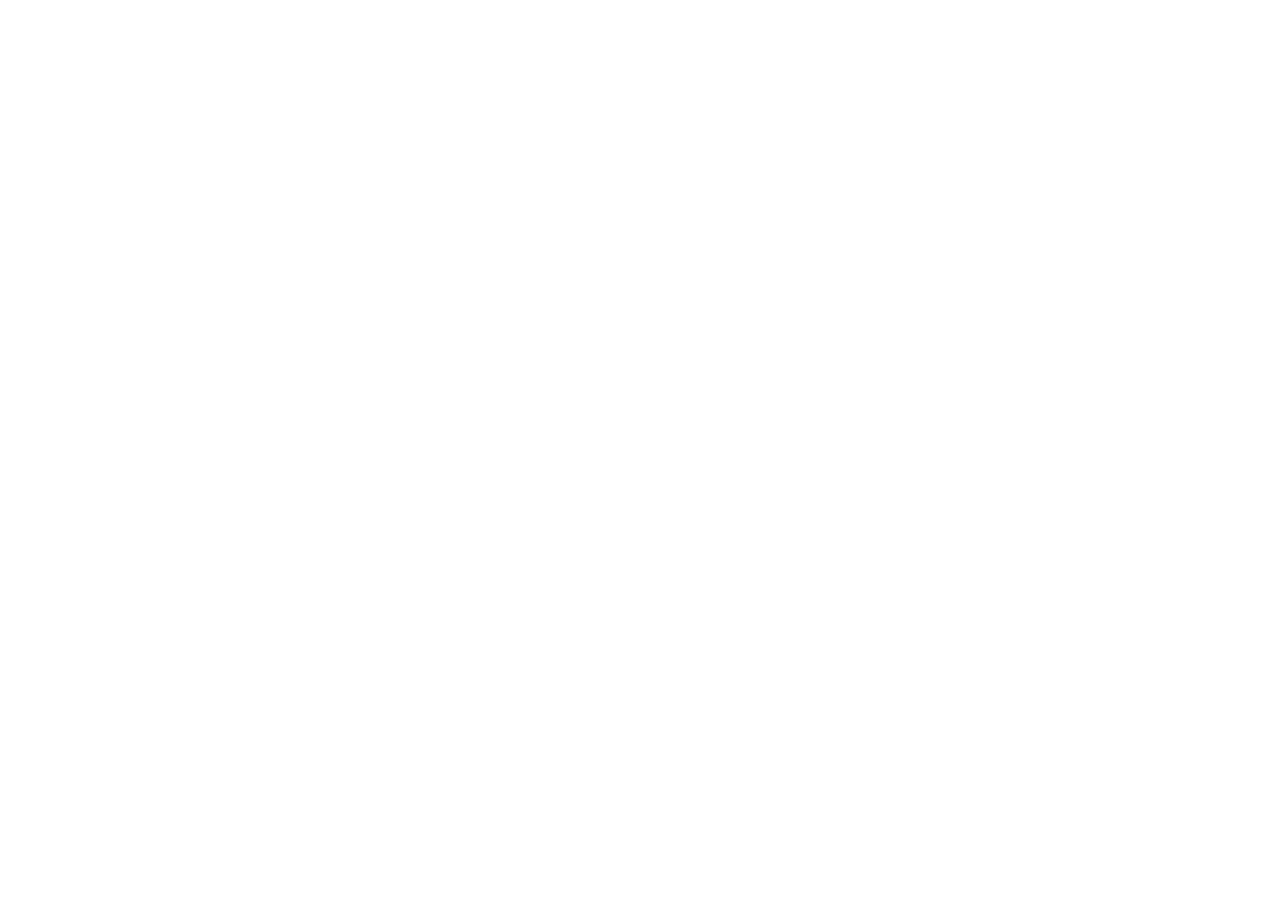
==== index.html @ b3fe714a "v0.0.1" ====
<!DOCTYPE HTML>
<html lang="en">
<head>
    <!-- Initialize -->
    <meta http-equiv="content-type" content="text/html, charset=utf8">
    <meta name="viewport" content="width=device-width,initial-scale=1, minimum-scale=1 , maximum-scale=1, user-scalable=no, viewport-fit=cover">
    <meta http-equiv="X-UA-Compatible" content="IE=edge,chrome=1">

    <!-- Search Engine -->
    <title>GrabAtoilet</title>
    <meta name="title" content="Title">
    <meta name="description" content="Web's description">
    <meta name="author" content="Author Name">
    <link rel="icon" href="Web's icon">
    <link rel="shortcut icon" href="Web's icon">

    <!-- Open Graph -->
    <link rel="canonical" href="Your absolute web path">
    <meta property="og:title" content="Open Graph title">
    <meta property="og:description" content="Open Graph description">
    <meta property='article:author' content="Author Name">
    <meta property='og:site_name' content="Web name">
    <meta property="og:image" content="Open graph image, absolute web path to image">
    <meta property="og:image:width" content="512">
    <meta property="og:image:height" content="512">
    <meta property="og:locale" content="en_US">
    <meta property="og:type" content="website">

    <!-- Twitter Card -->
    <meta name="twitter:card" content="summary_large_image">
    <meta name="twitter:title" content="Title which will be appeared on Twitter">
    <meta name="twitter:description" content="Description which will be appeared on Twitter">
    <meta name="twitter:site" content="@yourtwitteraccount">
    <meta name="twitter:image" content="Absoulute web path to image">
    <meta name="twitter:creator" content="@yourtwitteraccount">

    <!-- Web App -->
    <link rel="manifest" href="assets/app/manifest.json">
    <meta name="mobile-web-app-capable" content="yes">
    <meta name="theme-color" content="Put your theem color here">
    

    <!-- MS Web App -->
    <meta name="application-name" content="App name">
    <meta name="mssmarttagspreventparsing" content="true">
    <meta name="msapplication-window" content="width=800;height=600"> 
    <meta name="msapplication-navbutton-color" content="Put your theme Color Here">
    <meta name="msapplication-tooltip" content="Text that appears when you hover over the pinned shortcut.">

    <!-- Apple Web App -->
    <meta name="apple-mobile-web-app-capable" content="yes">
    <meta name="apple-mobile-web-app-title" content="App name">
    <link rel="apple-touch-icon" href="Image which appear on iOS device">
    <meta name="apple-mobile-web-app-status-bar-style" content="default"> <!-- Option: default, black, black-translucent -->
    <meta name='format-detection' content="telephone=no">
    <meta name="apple-touch-fullscreen" content="yes">
    
    <!-- Apple Devices Splash Screen -->
    <link rel="apple-touch-startup-image" media="(device-width: 375px) and (device-height: 812px) and (-webkit-device-pixel-ratio: 3) and (orientation:portrait)"   href="assets/splash/iPhoneX.png">
    <link rel="apple-touch-startup-image" media="(device-width: 375px) and (device-height: 812px) and (-webkit-device-pixel-ratio: 3) and (orientation:landscape)"   href="assets/splash/iPhoneXL.png">

    <link rel="apple-touch-startup-image" media="(device-width: 375px) and (device-height: 667px) and (-webkit-device-pixel-ratio: 2) and (orientation:portrait)"   href="assets/splash/iPhone.png">
    <link rel="apple-touch-startup-image" media="(device-width: 375px) and (device-height: 667px) and (-webkit-device-pixel-ratio: 2) and (orientation:landscape)"   href="assets/splash/iPhoneL.png">

    <link rel="apple-touch-startup-image" media="(device-width: 414px) and (device-height: 736px) and (-webkit-device-pixel-ratio: 3) and (orientation:portrait)"   href="assets/splash/iPhone.png">
    <link rel="apple-touch-startup-image" media="(device-width: 414px) and (device-height: 736px) and (-webkit-device-pixel-ratio: 3) and (orientation:landscape)"   href="assets/splash/iPhoneL.png">

    <link rel="apple-touch-startup-image" media="(device-width: 320px) and (device-height: 568px) and (-webkit-device-pixel-ratio: 2) and (orientation:portrait)"   href="assets/splash/iPhoneSE.png">
    <link rel="apple-touch-startup-image" media="(device-width: 320px) and (device-height: 568px) and (-webkit-device-pixel-ratio: 2) and (orientation:landscape)"   href="assets/splash/iPhoneSEL.png">

    <link rel="apple-touch-startup-image" media="(device-width: 768px) and (device-height: 1024px) and (-webkit-device-pixel-ratio: 2) and (orientation:portrait)"  href="assets/splash/iPad.png">
    <link rel="apple-touch-startup-image" media="(device-width: 768px) and (device-height: 1024px) and (-webkit-device-pixel-ratio: 2) and (orientation:landscape)"  href="assets/splash/iPadL.png">

    <link rel="apple-touch-startup-image" media="(device-width: 834px) and (device-height: 1112px) and (-webkit-device-pixel-ratio: 2) and (orientation:portrait)"  href="assets/splash/iPadLarge.png">
    <link rel="apple-touch-startup-image" media="(device-width: 834px) and (device-height: 1112px) and (-webkit-device-pixel-ratio: 2) and (orientation:landscape)"  href="assets/splash/iPadLargeL.png">

    <link rel="apple-touch-startup-image" media="(device-width: 1024px) and (device-height: 1366px) and (-webkit-device-pixel-ratio: 2) and (orientation:portrait)" href="assets/splash/iPadPro.png">
    <link rel="apple-touch-startup-image" media="(device-width: 1024px) and (device-height: 1366px) and (-webkit-device-pixel-ratio: 2) and (orientation:landscape)" href="assets/splash/iPadProL.png">

    <link rel="apple-touch-startup-image" media="(device-width: 414px) and (device-height: 896px) and (-webkit-device-pixel-ratio: 2) and (orientation:portrait)" href="assets/splash/iPhoneXR.png">
    <link rel="apple-touch-startup-image" media="(device-width: 414px) and (device-height: 896px) and (-webkit-device-pixel-ratio: 2) and (orientation:landscape)" href="assets/splash/iPhoneXRL.png">

    <link rel="apple-touch-startup-image" media="(device-width: 375px) and (device-height: 812px) and (-webkit-device-pixel-ratio: 3) and (orientation:portrait)" href="assets/splash/iPhoneX.png">
    <link rel="apple-touch-startup-image" media="(device-width: 375px) and (device-height: 812px) and (-webkit-device-pixel-ratio: 3) and (orientation:landscape)" href="assets/splash/iPhoneXL.png">

    <link rel="apple-touch-startup-image" media="(device-width: 414px) and (device-height: 896px) and (-webkit-device-pixel-ratio: 3) and (orientation:portrait)" href="assets/splash/iPhoneXSMax.png">
    <link rel="apple-touch-startup-image" media="(device-width: 414px) and (device-height: 896px) and (-webkit-device-pixel-ratio: 3) and (orientation:landscape)" href="assets/splash/iPhoneXSMaxL.png">

    <!--CDN-->
    <script src="https://ajax.googleapis.com/ajax/libs/jquery/3.3.1/jquery.min.js"></script>
    

    <!--Style&Script-->
    <script src="./assets//app//js/main.js"></script>
   
</head>
<body>
    <link rel="stylesheet" type="text/css" href="assets/app/css/main.css">
    <div id="map"></div>
   
   
    
  
    <script async defer src="https://maps.googleapis.com/maps/api/js?key=AIzaSyA2bTvTV6bXpGXE_0m2gXBUGIq1Y7d7y18&callback=initMap"></script>
</body>
</html>
---- assets/app/css/main.css ----
html, body {
    height: 100%;
    margin: 0;
    padding: 0;
  }

  #map {
    height: 100%;
  }
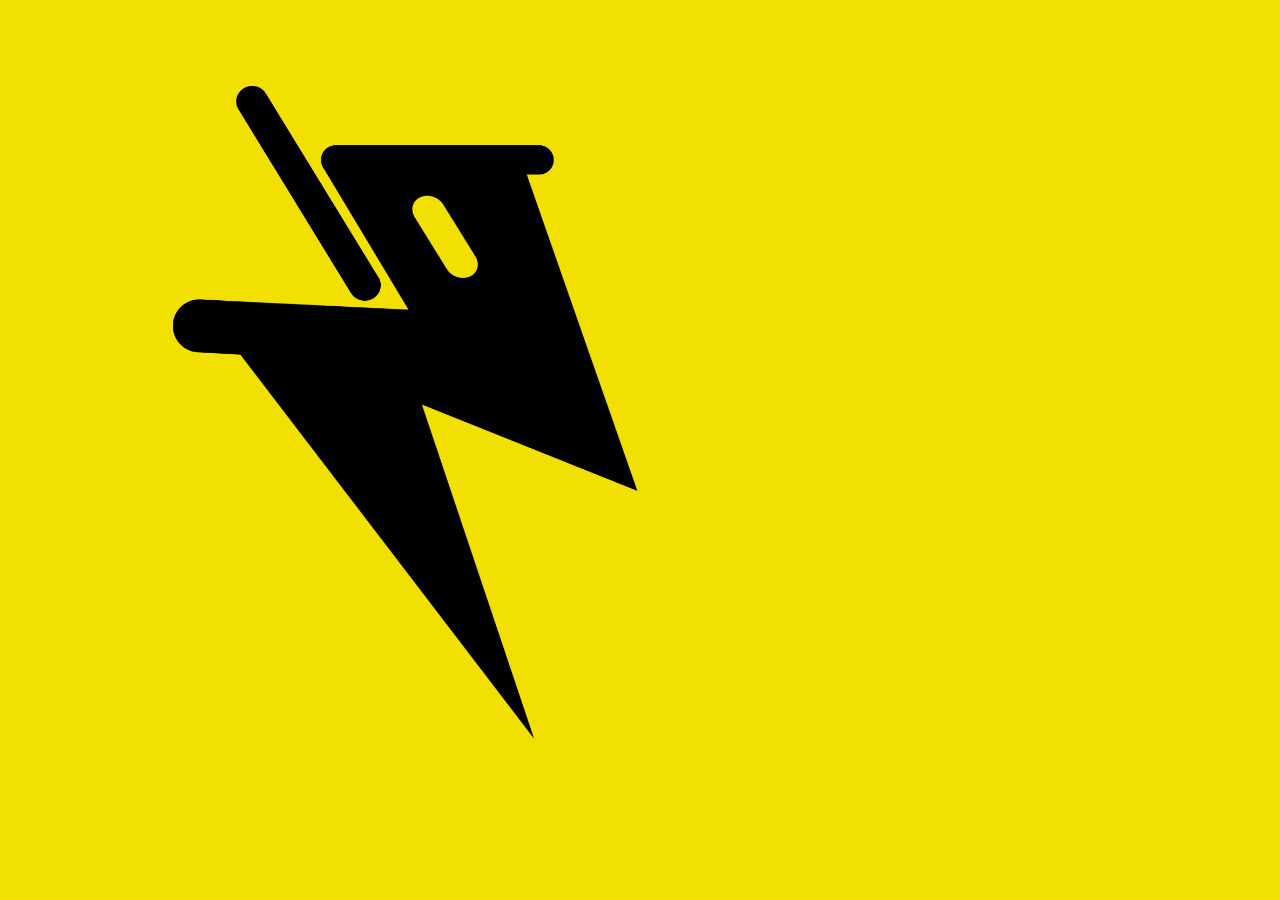
==== commit d9b6c7d2: "v0.1.1" ====
--- a/index.html
+++ b/index.html
@@ -1,9 +1,11 @@
 <!DOCTYPE HTML>
 <html lang="en">
+
 <head>
     <!-- Initialize -->
     <meta http-equiv="content-type" content="text/html, charset=utf8">
-    <meta name="viewport" content="width=device-width,initial-scale=1, minimum-scale=1 , maximum-scale=1, user-scalable=no, viewport-fit=cover">
+    <meta name="viewport"
+        content="width=device-width,initial-scale=1, minimum-scale=1 , maximum-scale=1, user-scalable=no, viewport-fit=cover">
     <meta http-equiv="X-UA-Compatible" content="IE=edge,chrome=1">
 
     <!-- Search Engine -->
@@ -38,12 +40,12 @@
     <link rel="manifest" href="assets/app/manifest.json">
     <meta name="mobile-web-app-capable" content="yes">
     <meta name="theme-color" content="Put your theem color here">
-    
+
 
     <!-- MS Web App -->
     <meta name="application-name" content="App name">
     <meta name="mssmarttagspreventparsing" content="true">
-    <meta name="msapplication-window" content="width=800;height=600"> 
+    <meta name="msapplication-window" content="width=800;height=600">
     <meta name="msapplication-navbutton-color" content="Put your theme Color Here">
     <meta name="msapplication-tooltip" content="Text that appears when you hover over the pinned shortcut.">
 
@@ -51,56 +53,122 @@
     <meta name="apple-mobile-web-app-capable" content="yes">
     <meta name="apple-mobile-web-app-title" content="App name">
     <link rel="apple-touch-icon" href="Image which appear on iOS device">
-    <meta name="apple-mobile-web-app-status-bar-style" content="default"> <!-- Option: default, black, black-translucent -->
+    <meta name="apple-mobile-web-app-status-bar-style" content="default">
+    <!-- Option: default, black, black-translucent -->
     <meta name='format-detection' content="telephone=no">
     <meta name="apple-touch-fullscreen" content="yes">
-    
+
     <!-- Apple Devices Splash Screen -->
-    <link rel="apple-touch-startup-image" media="(device-width: 375px) and (device-height: 812px) and (-webkit-device-pixel-ratio: 3) and (orientation:portrait)"   href="assets/splash/iPhoneX.png">
-    <link rel="apple-touch-startup-image" media="(device-width: 375px) and (device-height: 812px) and (-webkit-device-pixel-ratio: 3) and (orientation:landscape)"   href="assets/splash/iPhoneXL.png">
+    <link rel="apple-touch-startup-image"
+        media="(device-width: 375px) and (device-height: 812px) and (-webkit-device-pixel-ratio: 3) and (orientation:portrait)"
+        href="assets/splash/iPhoneX.png">
+    <link rel="apple-touch-startup-image"
+        media="(device-width: 375px) and (device-height: 812px) and (-webkit-device-pixel-ratio: 3) and (orientation:landscape)"
+        href="assets/splash/iPhoneXL.png">
 
-    <link rel="apple-touch-startup-image" media="(device-width: 375px) and (device-height: 667px) and (-webkit-device-pixel-ratio: 2) and (orientation:portrait)"   href="assets/splash/iPhone.png">
-    <link rel="apple-touch-startup-image" media="(device-width: 375px) and (device-height: 667px) and (-webkit-device-pixel-ratio: 2) and (orientation:landscape)"   href="assets/splash/iPhoneL.png">
+    <link rel="apple-touch-startup-image"
+        media="(device-width: 375px) and (device-height: 667px) and (-webkit-device-pixel-ratio: 2) and (orientation:portrait)"
+        href="assets/splash/iPhone.png">
+    <link rel="apple-touch-startup-image"
+        media="(device-width: 375px) and (device-height: 667px) and (-webkit-device-pixel-ratio: 2) and (orientation:landscape)"
+        href="assets/splash/iPhoneL.png">
 
-    <link rel="apple-touch-startup-image" media="(device-width: 414px) and (device-height: 736px) and (-webkit-device-pixel-ratio: 3) and (orientation:portrait)"   href="assets/splash/iPhone.png">
-    <link rel="apple-touch-startup-image" media="(device-width: 414px) and (device-height: 736px) and (-webkit-device-pixel-ratio: 3) and (orientation:landscape)"   href="assets/splash/iPhoneL.png">
+    <link rel="apple-touch-startup-image"
+        media="(device-width: 414px) and (device-height: 736px) and (-webkit-device-pixel-ratio: 3) and (orientation:portrait)"
+        href="assets/splash/iPhone.png">
+    <link rel="apple-touch-startup-image"
+        media="(device-width: 414px) and (device-height: 736px) and (-webkit-device-pixel-ratio: 3) and (orientation:landscape)"
+        href="assets/splash/iPhoneL.png">
 
-    <link rel="apple-touch-startup-image" media="(device-width: 320px) and (device-height: 568px) and (-webkit-device-pixel-ratio: 2) and (orientation:portrait)"   href="assets/splash/iPhoneSE.png">
-    <link rel="apple-touch-startup-image" media="(device-width: 320px) and (device-height: 568px) and (-webkit-device-pixel-ratio: 2) and (orientation:landscape)"   href="assets/splash/iPhoneSEL.png">
+    <link rel="apple-touch-startup-image"
+        media="(device-width: 320px) and (device-height: 568px) and (-webkit-device-pixel-ratio: 2) and (orientation:portrait)"
+        href="assets/splash/iPhoneSE.png">
+    <link rel="apple-touch-startup-image"
+        media="(device-width: 320px) and (device-height: 568px) and (-webkit-device-pixel-ratio: 2) and (orientation:landscape)"
+        href="assets/splash/iPhoneSEL.png">
 
-    <link rel="apple-touch-startup-image" media="(device-width: 768px) and (device-height: 1024px) and (-webkit-device-pixel-ratio: 2) and (orientation:portrait)"  href="assets/splash/iPad.png">
-    <link rel="apple-touch-startup-image" media="(device-width: 768px) and (device-height: 1024px) and (-webkit-device-pixel-ratio: 2) and (orientation:landscape)"  href="assets/splash/iPadL.png">
+    <link rel="apple-touch-startup-image"
+        media="(device-width: 768px) and (device-height: 1024px) and (-webkit-device-pixel-ratio: 2) and (orientation:portrait)"
+        href="assets/splash/iPad.png">
+    <link rel="apple-touch-startup-image"
+        media="(device-width: 768px) and (device-height: 1024px) and (-webkit-device-pixel-ratio: 2) and (orientation:landscape)"
+        href="assets/splash/iPadL.png">
 
-    <link rel="apple-touch-startup-image" media="(device-width: 834px) and (device-height: 1112px) and (-webkit-device-pixel-ratio: 2) and (orientation:portrait)"  href="assets/splash/iPadLarge.png">
-    <link rel="apple-touch-startup-image" media="(device-width: 834px) and (device-height: 1112px) and (-webkit-device-pixel-ratio: 2) and (orientation:landscape)"  href="assets/splash/iPadLargeL.png">
+    <link rel="apple-touch-startup-image"
+        media="(device-width: 834px) and (device-height: 1112px) and (-webkit-device-pixel-ratio: 2) and (orientation:portrait)"
+        href="assets/splash/iPadLarge.png">
+    <link rel="apple-touch-startup-image"
+        media="(device-width: 834px) and (device-height: 1112px) and (-webkit-device-pixel-ratio: 2) and (orientation:landscape)"
+        href="assets/splash/iPadLargeL.png">
 
-    <link rel="apple-touch-startup-image" media="(device-width: 1024px) and (device-height: 1366px) and (-webkit-device-pixel-ratio: 2) and (orientation:portrait)" href="assets/splash/iPadPro.png">
-    <link rel="apple-touch-startup-image" media="(device-width: 1024px) and (device-height: 1366px) and (-webkit-device-pixel-ratio: 2) and (orientation:landscape)" href="assets/splash/iPadProL.png">
+    <link rel="apple-touch-startup-image"
+        media="(device-width: 1024px) and (device-height: 1366px) and (-webkit-device-pixel-ratio: 2) and (orientation:portrait)"
+        href="assets/splash/iPadPro.png">
+    <link rel="apple-touch-startup-image"
+        media="(device-width: 1024px) and (device-height: 1366px) and (-webkit-device-pixel-ratio: 2) and (orientation:landscape)"
+        href="assets/splash/iPadProL.png">
 
-    <link rel="apple-touch-startup-image" media="(device-width: 414px) and (device-height: 896px) and (-webkit-device-pixel-ratio: 2) and (orientation:portrait)" href="assets/splash/iPhoneXR.png">
-    <link rel="apple-touch-startup-image" media="(device-width: 414px) and (device-height: 896px) and (-webkit-device-pixel-ratio: 2) and (orientation:landscape)" href="assets/splash/iPhoneXRL.png">
+    <link rel="apple-touch-startup-image"
+        media="(device-width: 414px) and (device-height: 896px) and (-webkit-device-pixel-ratio: 2) and (orientation:portrait)"
+        href="assets/splash/iPhoneXR.png">
+    <link rel="apple-touch-startup-image"
+        media="(device-width: 414px) and (device-height: 896px) and (-webkit-device-pixel-ratio: 2) and (orientation:landscape)"
+        href="assets/splash/iPhoneXRL.png">
 
-    <link rel="apple-touch-startup-image" media="(device-width: 375px) and (device-height: 812px) and (-webkit-device-pixel-ratio: 3) and (orientation:portrait)" href="assets/splash/iPhoneX.png">
-    <link rel="apple-touch-startup-image" media="(device-width: 375px) and (device-height: 812px) and (-webkit-device-pixel-ratio: 3) and (orientation:landscape)" href="assets/splash/iPhoneXL.png">
+    <link rel="apple-touch-startup-image"
+        media="(device-width: 375px) and (device-height: 812px) and (-webkit-device-pixel-ratio: 3) and (orientation:portrait)"
+        href="assets/splash/iPhoneX.png">
+    <link rel="apple-touch-startup-image"
+        media="(device-width: 375px) and (device-height: 812px) and (-webkit-device-pixel-ratio: 3) and (orientation:landscape)"
+        href="assets/splash/iPhoneXL.png">
 
-    <link rel="apple-touch-startup-image" media="(device-width: 414px) and (device-height: 896px) and (-webkit-device-pixel-ratio: 3) and (orientation:portrait)" href="assets/splash/iPhoneXSMax.png">
-    <link rel="apple-touch-startup-image" media="(device-width: 414px) and (device-height: 896px) and (-webkit-device-pixel-ratio: 3) and (orientation:landscape)" href="assets/splash/iPhoneXSMaxL.png">
+    <link rel="apple-touch-startup-image"
+        media="(device-width: 414px) and (device-height: 896px) and (-webkit-device-pixel-ratio: 3) and (orientation:portrait)"
+        href="assets/splash/iPhoneXSMax.png">
+    <link rel="apple-touch-startup-image"
+        media="(device-width: 414px) and (device-height: 896px) and (-webkit-device-pixel-ratio: 3) and (orientation:landscape)"
+        href="assets/splash/iPhoneXSMaxL.png">
 
     <!--CDN-->
     <script src="https://ajax.googleapis.com/ajax/libs/jquery/3.3.1/jquery.min.js"></script>
-    
+    <link rel="stylesheet" href="https://stackpath.bootstrapcdn.com/bootstrap/4.3.1/css/bootstrap.min.css"
+        integrity="sha384-ggOyR0iXCbMQv3Xipma34MD+dH/1fQ784/j6cY/iJTQUOhcWr7x9JvoRxT2MZw1T" crossorigin="anonymous">
 
-    <!--Style&Script-->
-    <script src="./assets//app//js/main.js"></script>
-   
+
+
+
+    <style>
+        html,
+        body {
+            max-height: 100%;
+            max-width: 100%;
+            margin: 0;
+            padding: 0;
+            background-color: #F2E002;
+        }
+
+        #logo {
+            width: 90vh;
+            max-width: 100%;
+            height: auto;
+            text-align: center;
+            display: flex;
+            justify-content: center;
+            margin:auto;
+            float: left;
+        }
+
+    </style>
+
 </head>
+
 <body>
-    <link rel="stylesheet" type="text/css" href="assets/app/css/main.css">
-    <div id="map"></div>
-   
-   
-    
-  
-    <script async defer src="https://maps.googleapis.com/maps/api/js?key=AIzaSyA2bTvTV6bXpGXE_0m2gXBUGIq1Y7d7y18&callback=initMap"></script>
+    <div class="landingPage">
+        <img id="logo" src="./assets/app/img/logo.png">
+
+    </div>
+
+
 </body>
+
 </html>